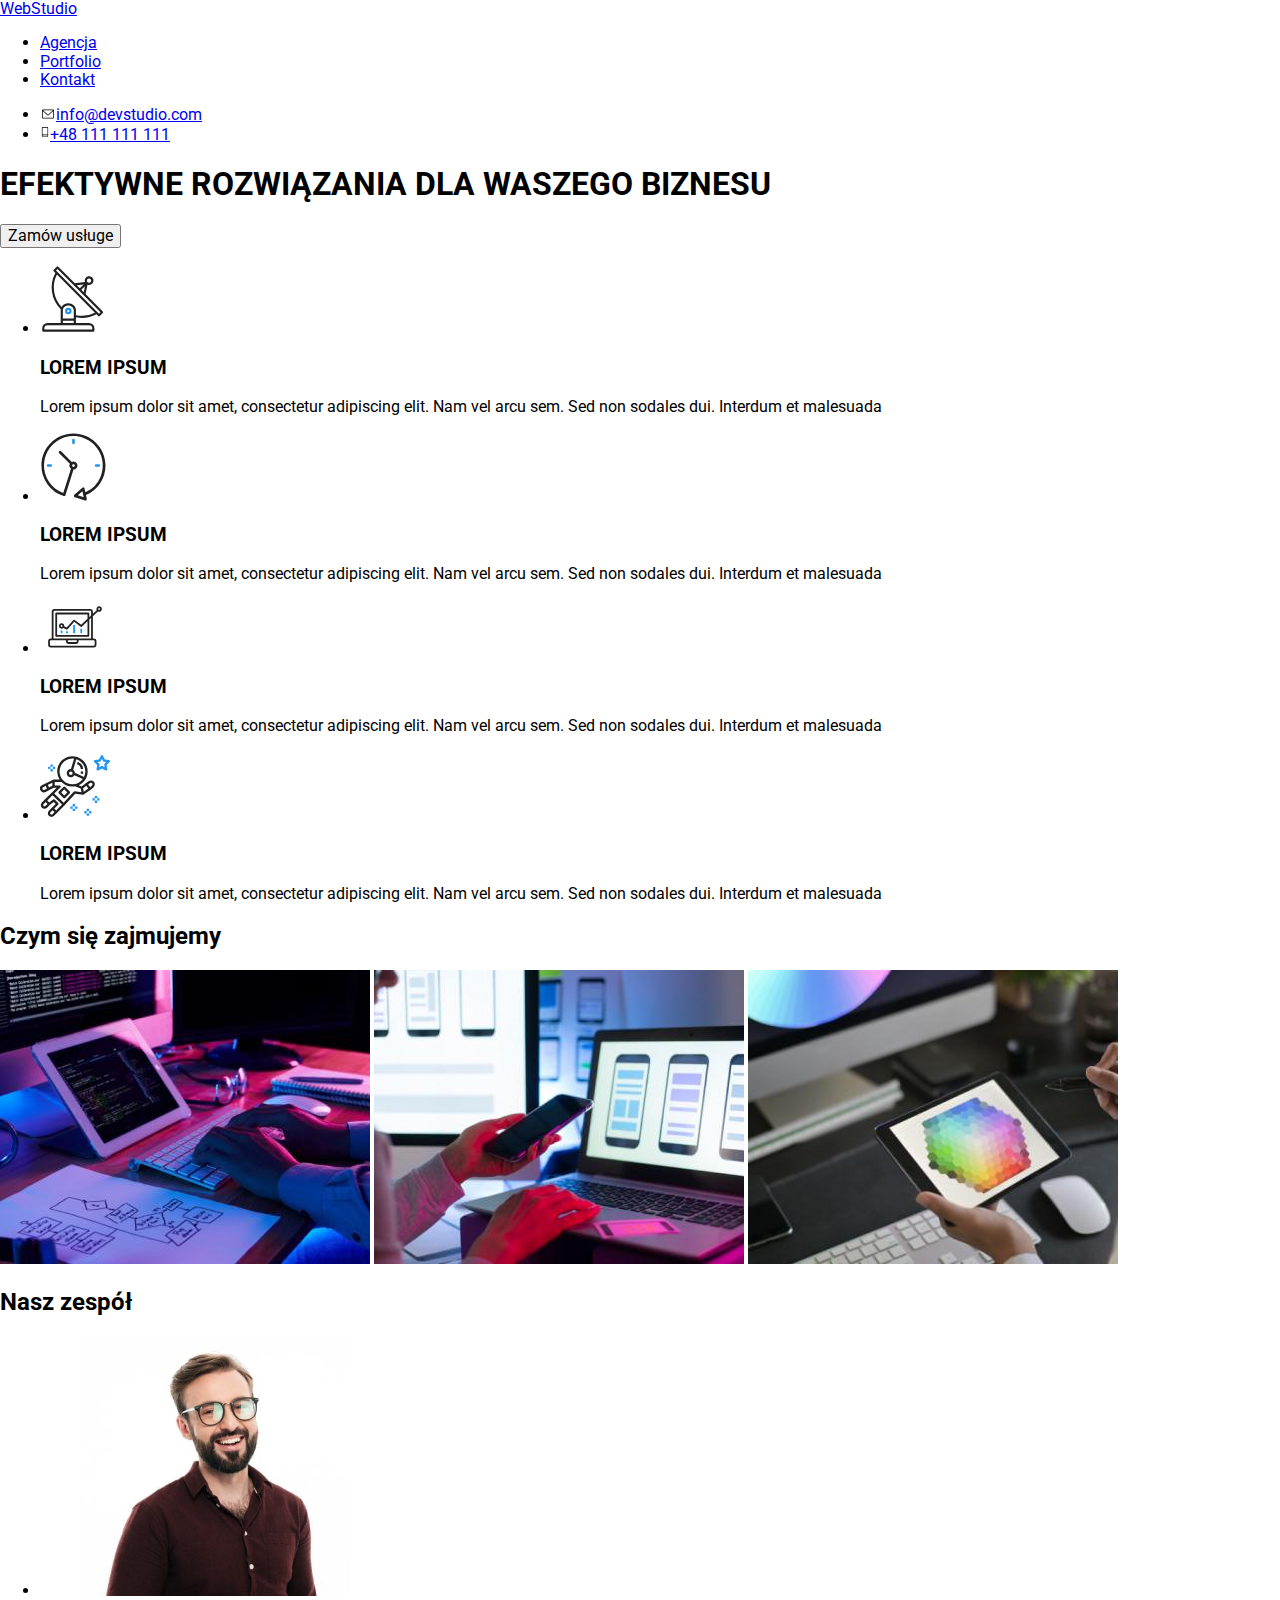
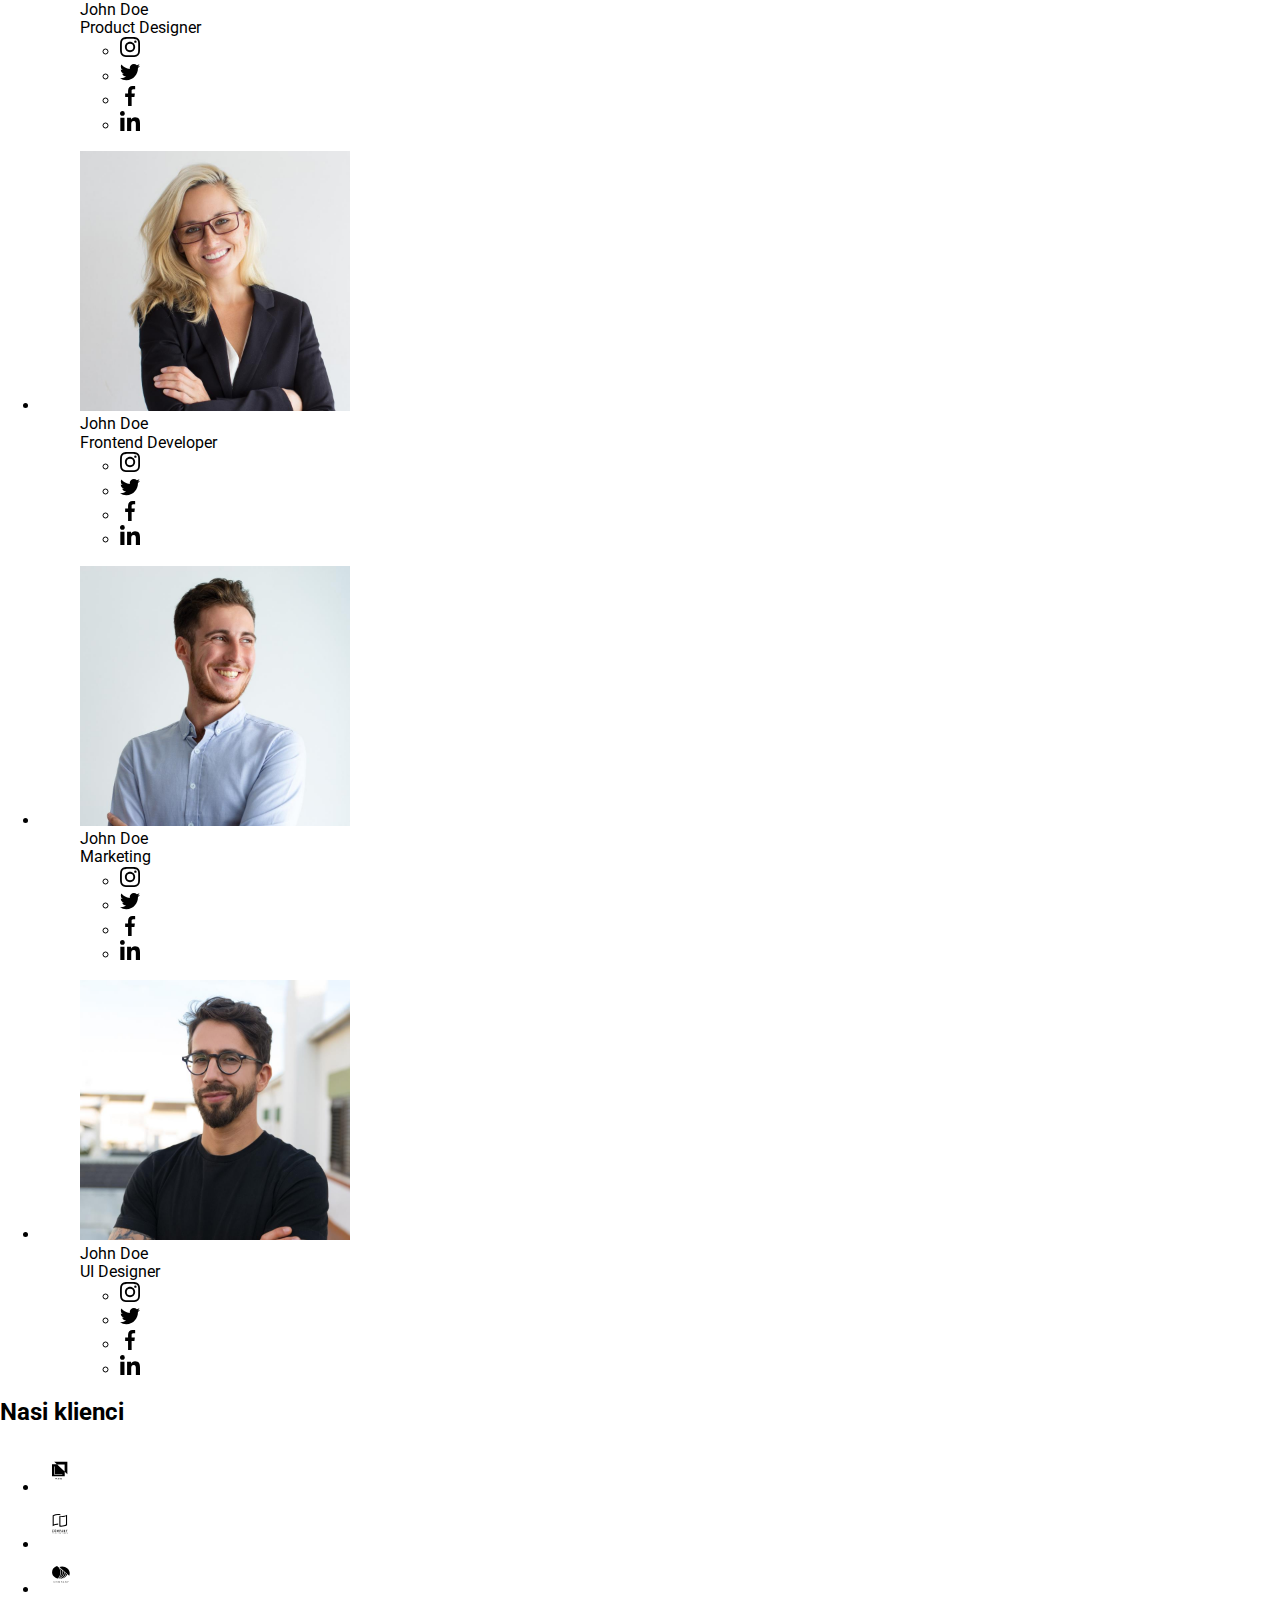
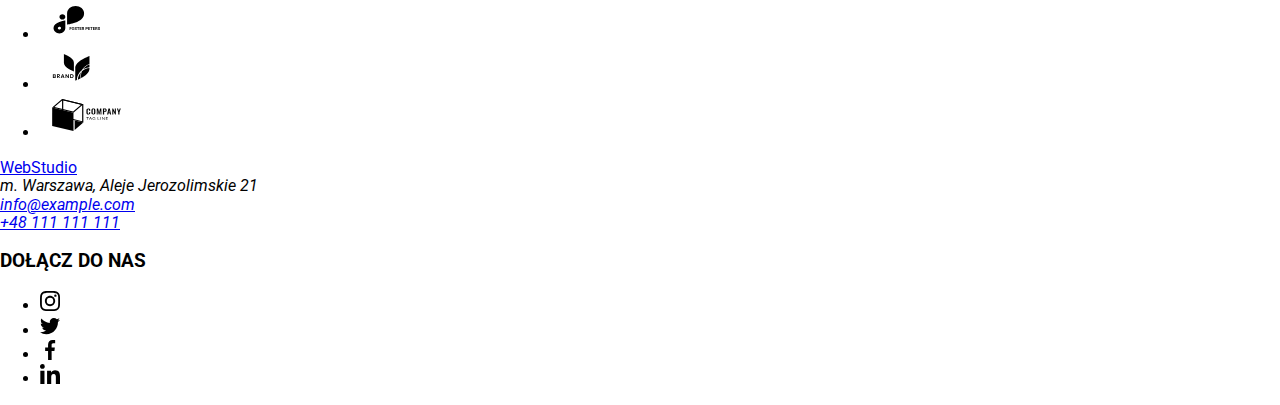
==== index.html @ 4656430e "Initial commit" ====
<!DOCTYPE html>
<html lang="pl">
  <head>
    <meta charset="UTF-8" />
    <meta http-equiv="X-UA-Compatible" content="IE=edge" />
    <meta name="viewport" content="width=device-width, initial-scale=1.0" />
    <link rel="stylesheet" href="./css/modern-normalize.min.css" />
    <link rel="stylesheet" href="/goit-markup-hw-04/css/styles.css" />
    <title>goit-markup-hw-01</title>
    <style>
      body {
        font-family: "Roboto", sans-serif;
      }
    </style>
    <link rel="preconnect" href="https://fonts.googleapis.com" />
    <link rel="preconnect" href="https://fonts.gstatic.com" crossorigin />
    <link
      href="https://fonts.googleapis.com/css2?family=Raleway:wght@700&family=Roboto:wght@400;500;700;900&display=swap"
      rel="stylesheet"
    />
  </head>
  <body>
    <header>
      <div class="container">
        <div class="logo-index-position">
          <div class="first-baby-index">
            <a href="./index.html"
              >
              <div class="logo">
                  <span class="blue">Web</span
                  ><span class="studio-black">Studio</span>
                </div></a
              ></b
            >
          </div>
          <nav>
            <menu>
              <li><a href="./index.html" class="menu-index">Agencja</a></li>
              <li>
                <a href="./portfolio.html" class="menu-index-two">Portfolio</a>
              </li>
              <li>
                <a href="./portfolio.html" class="menu-index-three">Kontakt</a>
              </li>
            </menu>
          </nav>
          <ul class="second-baby-index">
            <li>
              <a href="mailto:info@devstudio.com" class="email-nav">
                <svg class="envelope" width="16" height="12">
                  <use href="./images/icons.svg#icon-envelope"></use></svg>info@devstudio.com</a
              >
            </li>
            <li>
              <a href="tel:48111111111" class="email-nav">
                <svg class="smartphone" width="10" height="16">
                  <use href="./images/icons.svg#icon-smartphone"></use></svg
                >+48 111 111 111</a
              >
            </li>
          </ul>
        </div>
      </div>
      <section class="index-title-button">
        <div class="header-index">
          <h1 class="header-title">
            EFEKTYWNE ROZWIĄZANIA DLA WASZEGO BIZNESU
          </h1>
          <div class="service">
            <button type="button" class="index-button">Zamów usługe</button>
          </div>
        </div>
      </section>
    </header>
    <main class="main-index">
      <div class="container">
        <!--nasze atuty-->
        <section class="index-lorem">
          <ul class="lorem-list">
            <li class="section-list">
              <div class="index-icons">
                <svg width="65.32" height="70">
                  <use href="./images/icons.svg#icon-antenna1"></use>
                </svg>
              </div>
              <h3>LOREM IPSUM</h3>
              <p>
                Lorem ipsum dolor sit amet, consectetur adipiscing elit. Nam vel
                arcu sem. Sed non sodales dui. Interdum et malesuada
              </p>
            </li>

            <li class="section-list">
              <div class="index-icons">
                <svg width="66.96" height="70">
                  <use href="./images/icons.svg#icon-clock1"></use>
                </svg>
              </div>
              <h3>LOREM IPSUM</h3>

              <p>
                Lorem ipsum dolor sit amet, consectetur adipiscing elit. Nam vel
                arcu sem. Sed non sodales dui. Interdum et malesuada
              </p>
            </li>

            <li class="section-list">
              <div class="index-icons">
                <svg width="70" height="53.69">
                  <use href="./images/icons.svg#icon-computer"></use>
                </svg>
              </div>
              <h3>LOREM IPSUM</h3>
              <p>
                Lorem ipsum dolor sit amet, consectetur adipiscing elit. Nam vel
                arcu sem. Sed non sodales dui. Interdum et malesuada
              </p>
            </li>

            <li class="section-list">
              <div class="index-icons">
                <svg width="70" height="70">
                  <use href="./images/icons.svg#icon-astronaut1"></use>
                </svg>
              </div>
              <h3>LOREM IPSUM</h3>
              <p>
                Lorem ipsum dolor sit amet, consectetur adipiscing elit. Nam vel
                arcu sem. Sed non sodales dui. Interdum et malesuada
              </p>
            </li>
          </ul>
        </section>
        <!--czym się zajmujemy-->
        <section class="index-what">
          <h2>Czym się zajmujemy</h2>
          <div class="what-foto">
            <img
              src="images/squooshimages/box1.jpg"
              alt="dłonie mężczyzny piszące na klawiaturze"
              width="370"
              height="294"
            />
            <img
              src="images/squooshimages/box2.jpg"
              alt="dłonie kobiety, lewa ręka trzyma smartphone a prawa ręka jest oparta na laptopie"
              width="370"
              height="294"
            />
            <img
              src="images/squooshimages/box3.jpg"
              alt="dłonie mężczyzny w lewej ręca ma tablet w prawej trzyma rysik"
              width="370"
              height="294"
            />
          </div>
        </section>
      </div>
      <!--nasz zespół-->
      <section class="team">
        <h2 class="team-description">Nasz zespół</h2>
        <ul class="team-fotos">
          <li class="index-foto-list">
            <figure class="johndoe-foto">
              <img
                src="images/squooshimages/nZ1.jpg"
                alt="mężczyzna w bordowej koszuli i okularach"
                width="270"
                height="260"
              />
              <figcaption class="johndoe-description">
                <p3>John Doe</p3> <br /><p4>Product Designer</p4>
                <ul class="social-links-container">
                  <li class="social-icon-element">
                    <a class="social-link" href="#">
                      <svg class="social-icon" width="20" height="20">
                        <use href="./images/icons.svg#icon-instagram2"></use>
                      </svg>
                    </a>
                  </li>
                  <li class="social-icon-element">
                    <a class="social-link" href="#">
                      <svg class="social-icon" width="20" height="20">
                        <use href="./images/icons.svg#icon-twitter1"></use>
                      </svg>
                    </a>
                  </li>
                  <li class="social-icon-element">
                    <a class="social-link" href="#">
                      <svg class="social-icon" width="20" height="20">
                        <use href="./images/icons.svg#icon-facebook1"></use>
                      </svg>
                    </a>
                  </li>
                  <li class="social-icon-element">
                    <a class="social-link" href="#">
                      <svg class="social-icon" width="20" height="20">
                        <use href="./images/icons.svg#icon-linkedin1"></use>
                      </svg>
                    </a>
                  </li>
                </ul>
              </figcaption>
            </figure>
          </li>
          <li class="index-foto-list">
            <figure class="johndoe-foto">
              <img
                src="images/squooshimages/nz2.jpg"
                alt="blondynka w okularach i czarnej marynarce"
                width="270"
                height="260"
              />
              <figcaption class="johndoe-description">
                <p3>John Doe</p3> <br /><p4>Frontend Developer</p4>
                <ul class="social-links-container">
                  <li class="social-icon-element">
                    <a class="social-link" href="#">
                      <svg class="social-icon" width="20" height="20">
                        <use href="./images/icons.svg#icon-instagram2"></use>
                      </svg>
                    </a>
                  </li>
                  <li class="social-icon-element">
                    <a class="social-link" href="#">
                      <svg class="social-icon" width="20" height="20">
                        <use href="./images/icons.svg#icon-twitter1"></use>
                      </svg>
                    </a>
                  </li>
                  <li class="social-icon-element">
                    <a class="social-link" href="#">
                      <svg class="social-icon" width="20" height="20">
                        <use href="./images/icons.svg#icon-facebook1"></use>
                      </svg>
                    </a>
                  </li>
                  <li class="social-icon-element">
                    <a class="social-link" href="#">
                      <svg class="social-icon" width="20" height="20">
                        <use href="./images/icons.svg#icon-linkedin1"></use>
                      </svg>
                    </a>
                  </li>
                </ul>
              </figcaption>
            </figure>
          </li>
          <li class="index-foto-list">
            <figure class="johndoe-foto">
              <img
                src="images/squooshimages/nz3.jpg"
                alt="rudy uśmiechnięty mężczyzna w niebieskiej koszuli"
                width="270"
                height="260"
              />
              <figcaption class="johndoe-description">
                <p3>John Doe</p3> <br /><p4>Marketing</p4>
                <ul class="social-links-container">
                  <li class="social-icon-element">
                    <a class="social-link" href="#">
                      <svg class="social-icon" width="20" height="20">
                        <use href="./images/icons.svg#icon-instagram2"></use>
                      </svg>
                    </a>
                  </li>
                  <li class="social-icon-element">
                    <a class="social-link" href="#">
                      <svg class="social-icon" width="20" height="20">
                        <use href="./images/icons.svg#icon-twitter1"></use>
                      </svg>
                    </a>
                  </li>
                  <li class="social-icon-element">
                    <a class="social-link" href="#">
                      <svg class="social-icon" width="20" height="20">
                        <use href="./images/icons.svg#icon-facebook1"></use>
                      </svg>
                    </a>
                  </li>
                  <li class="social-icon-element">
                    <a class="social-link" href="#">
                      <svg class="social-icon" width="20" height="20">
                        <use href="./images/icons.svg#icon-linkedin1"></use>
                      </svg>
                    </a>
                  </li>
                </ul>
              </figcaption>
            </figure>
          </li>
          <li class="index-foto-list">
            <figure class="johndoe-foto">
              <img
                src="images/squooshimages/nz4.jpg"
                alt="szatyn w okularach i czarnym t-shirt"
                width="270"
                height="260"
              />
              <figcaption class="johndoe-description">
                <p3>John Doe</p3> <br /><p4>UI Designer</p4>
                <ul class="social-links-container">
                  <li class="social-icon-element">
                    <a class="social-link" href="#">
                      <svg class="social-icon" width="20" height="20">
                        <use href="./images/icons.svg#icon-instagram2"></use>
                      </svg>
                    </a>
                  </li>
                  <li class="social-icon-element">
                    <a class="social-link" href="#">
                      <svg class="social-icon" width="20" height="20">
                        <use href="./images/icons.svg#icon-twitter1"></use>
                      </svg>
                    </a>
                  </li>
                  <li class="social-icon-element">
                    <a class="social-link" href="#">
                      <svg class="social-icon" width="20" height="20">
                        <use href="./images/icons.svg#icon-facebook1"></use>
                      </svg>
                    </a>
                  </li>
                  <li class="social-icon-element">
                    <a class="social-link" href="#">
                      <svg class="social-icon" width="20" height="20">
                        <use href="./images/icons.svg#icon-linkedin1"></use>
                      </svg>
                    </a>
                  </li>
                </ul>
              </figcaption>
            </figure>
          </li>
        </ul>
      </section>
      <section class="clients-section">
        <div class="container">
          <h2 class="clients-title">Nasi klienci</h2>
          <ul class="client-list">
            <li class="client-item">
              <a class="client-link" href="#">
                <svg class="client-icon" width="40" height="46.7">
                  <use href="./images/icons.svg#icon-client1"></use>
                </svg>
              </a>
            </li>
            <li class="client-item">
              <a class="client-link" href="#">
                <svg class="client-icon" width="40" height="52">
                  <use href="./images/icons.svg#icon-client2"></use>
                </svg>
              </a>
            </li>
            <li class="client-item">
              <a class="client-link" href="#">
                <svg class="client-icon" width="43.46" height="41.18">
                  <use href="./images/icons.svg#icon-client3"></use>
                </svg>
              </a>
            </li>
            <li class="client-item">
              <a class="client-link" href="">
                <svg class="client-icon" width="84.44" height="40.62">
                  <use href="./images/icons.svg#icon-client4"></use>
                </svg>
              </a>
            </li>
            <li class="client-item">
              <a class="client-link" href="#">
                <svg class="client-icon" width="62.54" height="45.43">
                  <use href="./images/icons.svg#icon-client5"></use>
                </svg>
              </a>
            </li>
            <li class="client-item">
              <a class="client-link" href="#">
                <svg class="client-icon" width="93.79" height="43.93">
                  <use href="./images/icons.svg#icon-client6"></use>
                </svg>
              </a>
            </li>
          </ul>
        </div>
      </section>
    </main>
    <footer>
      <div class="container">
        <div class="footer-all">
          <div class="logo-address">
        <div class="portfolio-bottom-logo">
          <a href="./index.html"
            ><span class="blue">Web</span
            ><span class="logo-studio">Studio</span></a
          >
        </div>
        <div class="link-footer">
        <address class="foot-address">
          m. Warszawa, Aleje Jerozolimskie 21 </address>
          <address class="foot-address-two">
          <a  class="mail-footer" href="mailto:info@example.com">info@example.com </a></address>
          <address clas="foot-address-three">
          <a href="tel:48111111111">+48 111 111 111</a>
        </address>
        </div>
        </div>
        <div class="join-us">
          <h3 class="footer-join-title">DOŁĄCZ DO NAS</h3>
          <ul class="footer-links-container">
            <li class="footer-icon-element">
              <a class="footer-social-link" href="#">
                <svg class="social-icon" width="20" height="20">
                  <use href="./images/icons.svg#icon-instagram2"></use>
                </svg>
              </a>
            </li>
            <li class="footer-icon-element">
              <a class="footer-social-link" href="#">
                <svg class="social-icon" width="20" height="20">
                  <use href="./images/icons.svg#icon-twitter1"></use>
                </svg>
              </a>
            </li>
            <li class="footer-icon-element">
              <a class="footer-social-link" href="#">
                <svg class="social-icon" width="20" height="20">
                  <use href="./images/icons.svg#icon-facebook1"></use>
                </svg>
              </a>
            </li>
            <li class="footer-icon-element">
              <a class="footer-social-link" href="#">
                <svg class="social-icon" width="20" height="20">
                  <use href="./images/icons.svg#icon-linkedin1"></use>
                </svg>
              </a>
            </li>
          </ul>
        </div>
        </div>
      </div>
    </footer>
  </body>
</html>
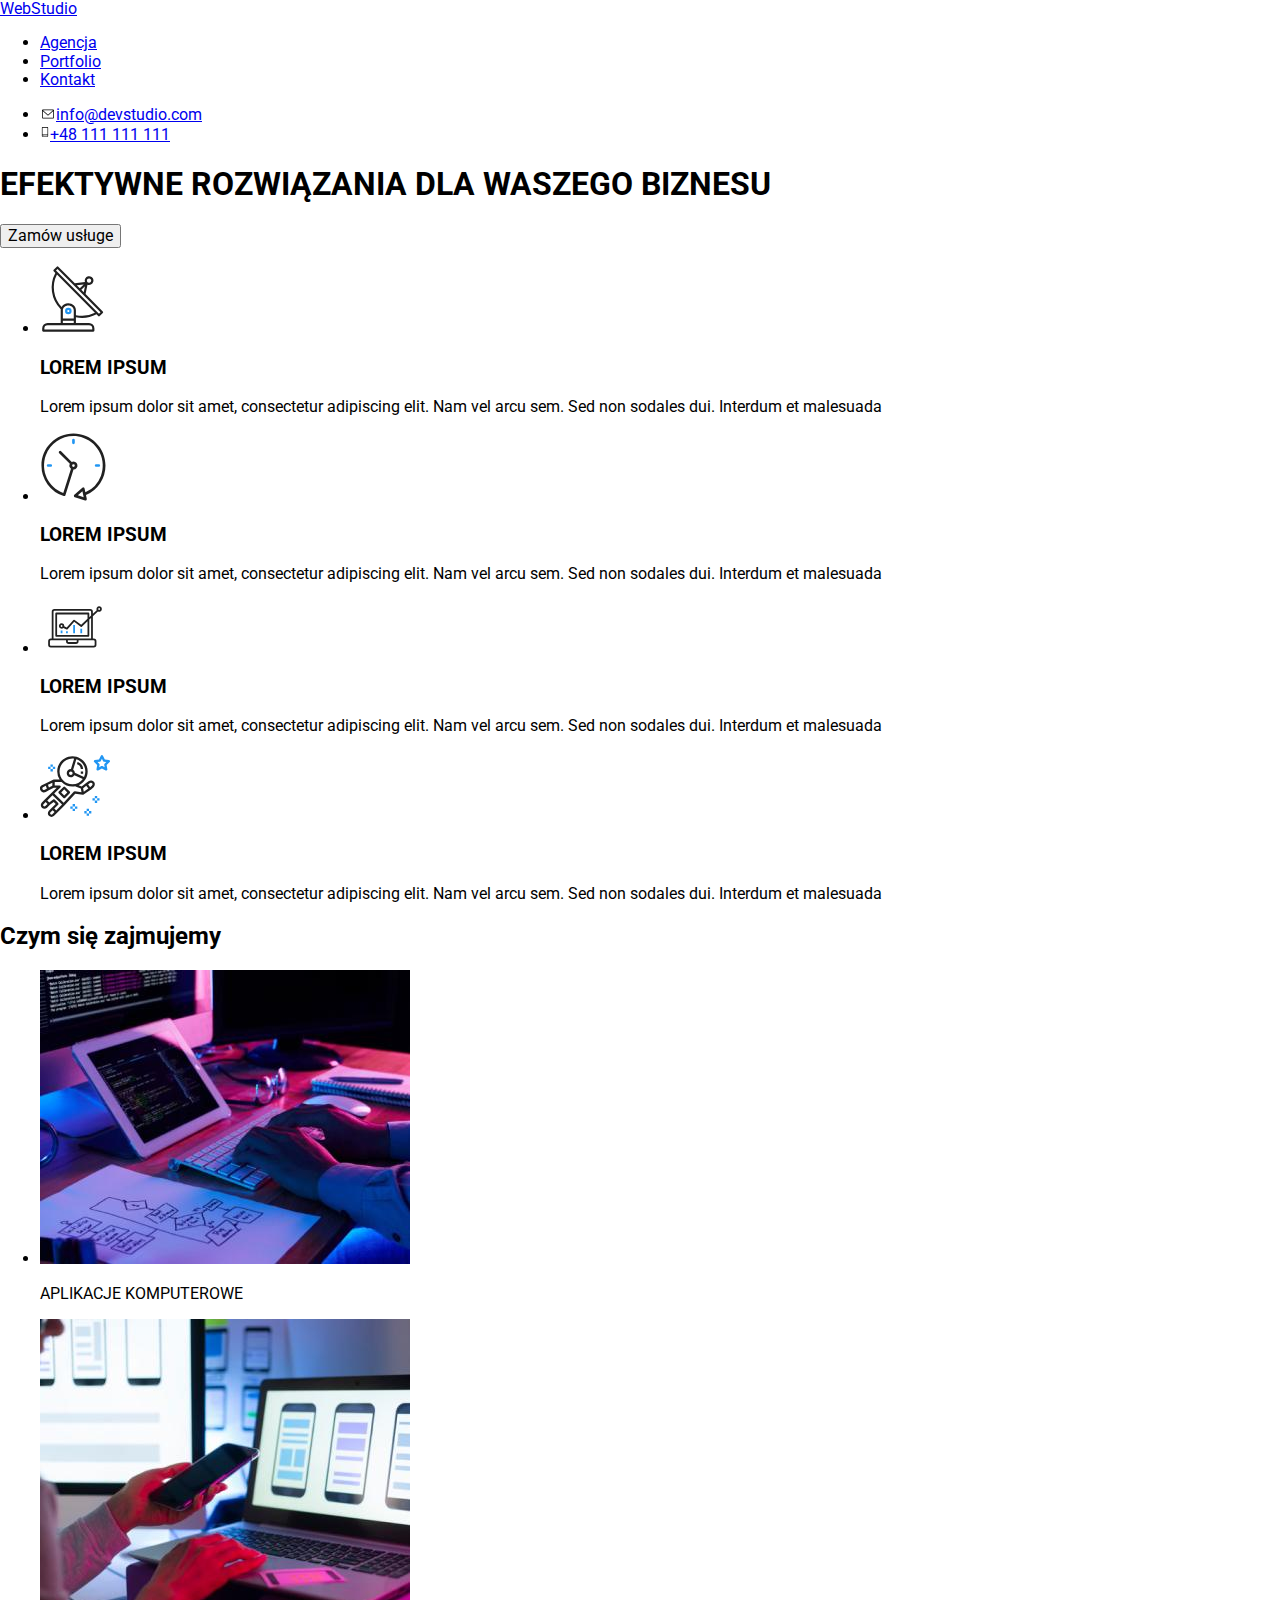
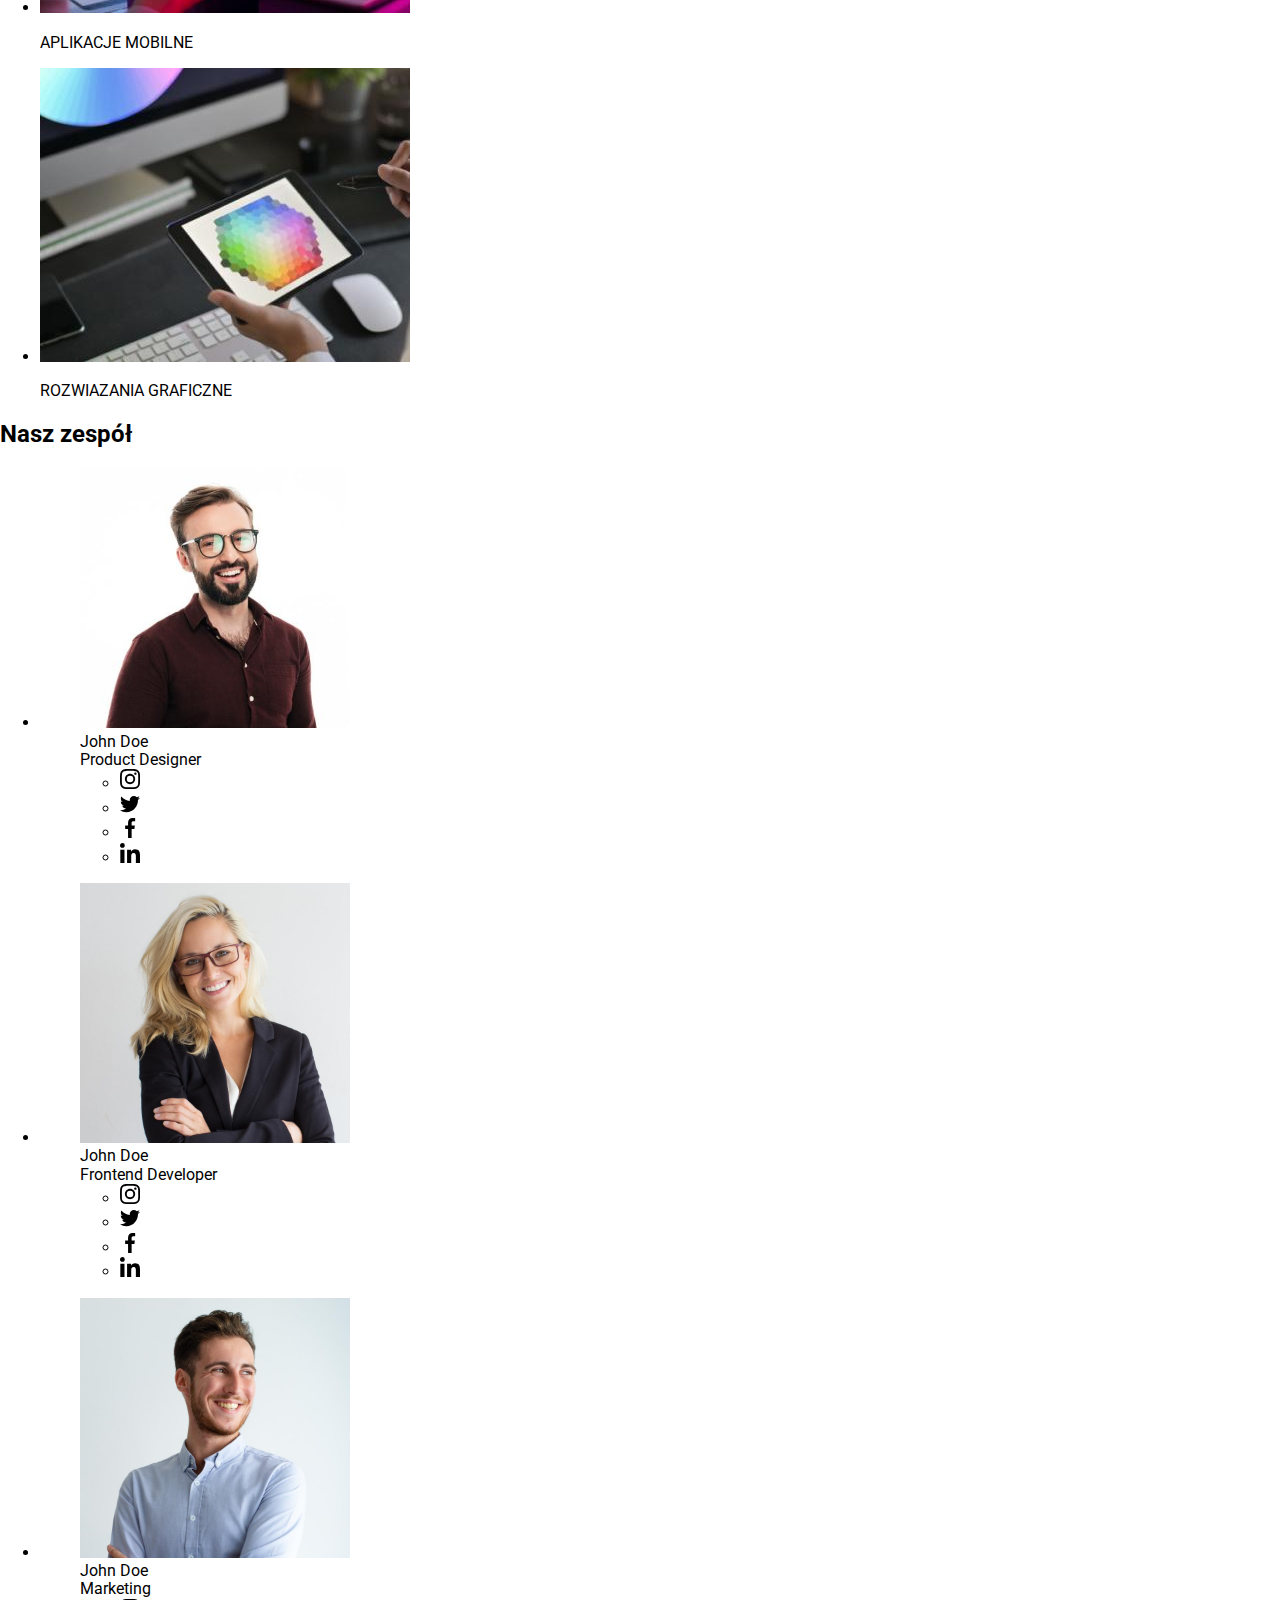
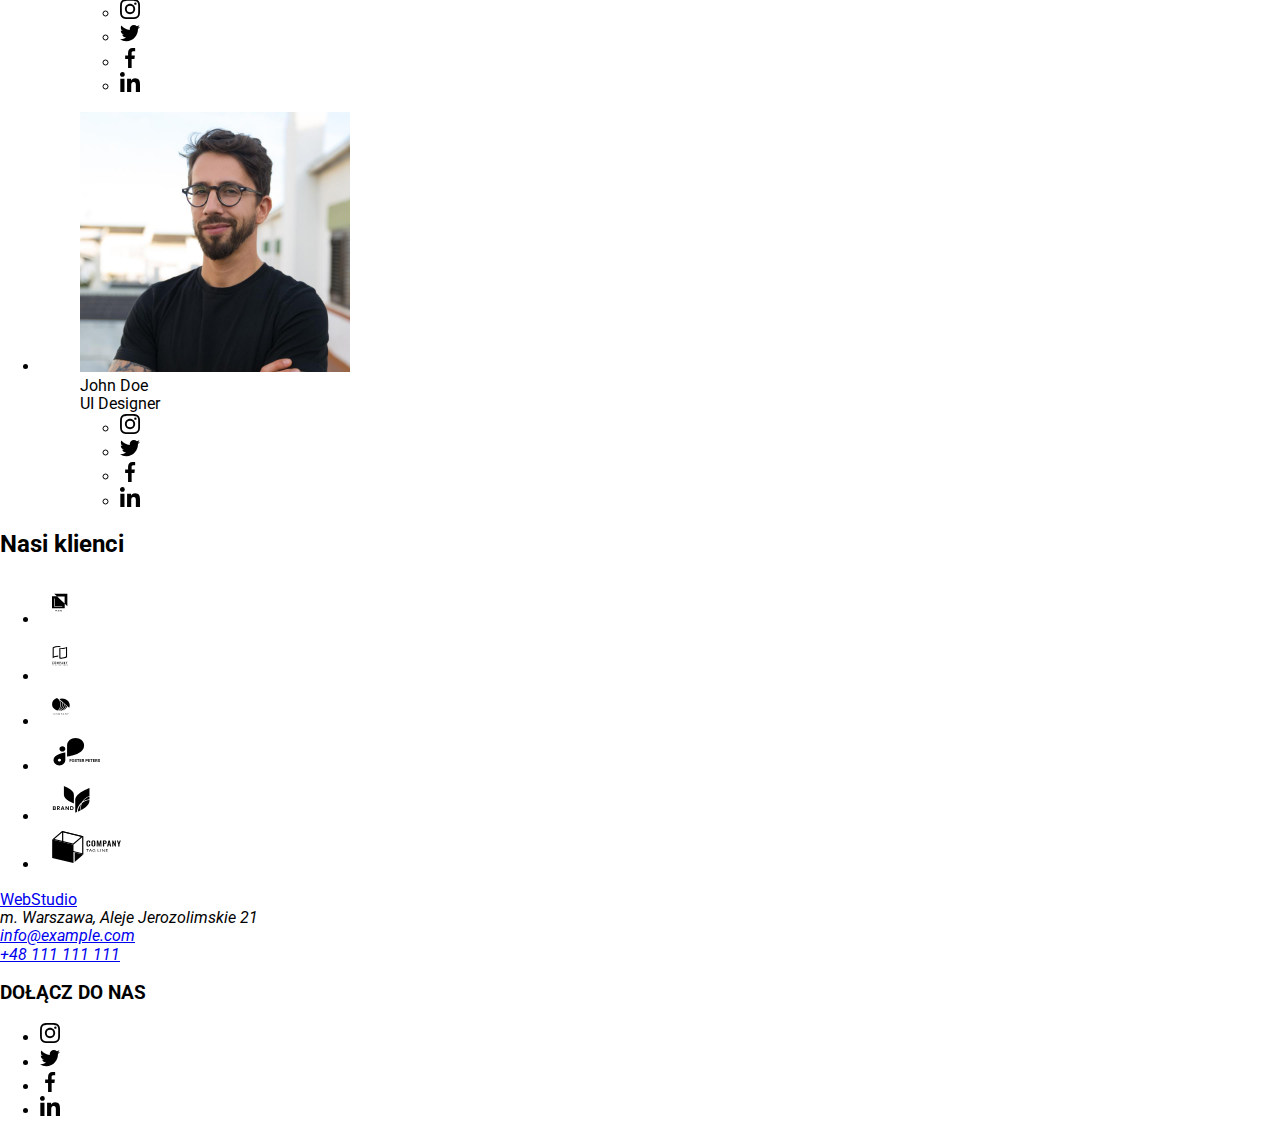
==== commit 59926b5a: "sunday 16:20" ====
--- a/index.html
+++ b/index.html
@@ -62,6 +62,7 @@
         </div>
       </div>
       <section class="index-title-button">
+
         <div class="header-index">
           <h1 class="header-title">
             EFEKTYWNE ROZWIĄZANIA DLA WASZEGO BIZNESU
@@ -134,25 +135,48 @@
         <!--czym się zajmujemy-->
         <section class="index-what">
           <h2>Czym się zajmujemy</h2>
-          <div class="what-foto">
-            <img
+          <div class="container">
+          <ul class="what-foto">
+            <li class="what-list-item">
+          <img
               src="images/squooshimages/box1.jpg"
               alt="dłonie mężczyzny piszące na klawiaturze"
               width="370"
               height="294"
             />
+            <div class="index-label">
+            <p class="label">APLIKACJE KOMPUTEROWE</p>
+            </div>
+            </li>
+            
+          
+         <li class="what-list-item">
+            
             <img
               src="images/squooshimages/box2.jpg"
               alt="dłonie kobiety, lewa ręka trzyma smartphone a prawa ręka jest oparta na laptopie"
               width="370"
               height="294"
             />
+            <div class="index-label">
+            <p class="label">APLIKACJE MOBILNE</p>
+            </div>
+            </li>
+          
+            <li class="what-list-item">
             <img
               src="images/squooshimages/box3.jpg"
               alt="dłonie mężczyzny w lewej ręca ma tablet w prawej trzyma rysik"
               width="370"
               height="294"
             />
+            <div class="index-label">
+            <p class="label">ROZWIAZANIA GRAFICZNE</p>
+            </div>
+            </li>
+            
+            
+          </ul>
           </div>
         </section>
       </div>
@@ -440,5 +464,6 @@
         </div>
       </div>
     </footer>
+    <script src="./js/modal.js"></script>
   </body>
 </html>
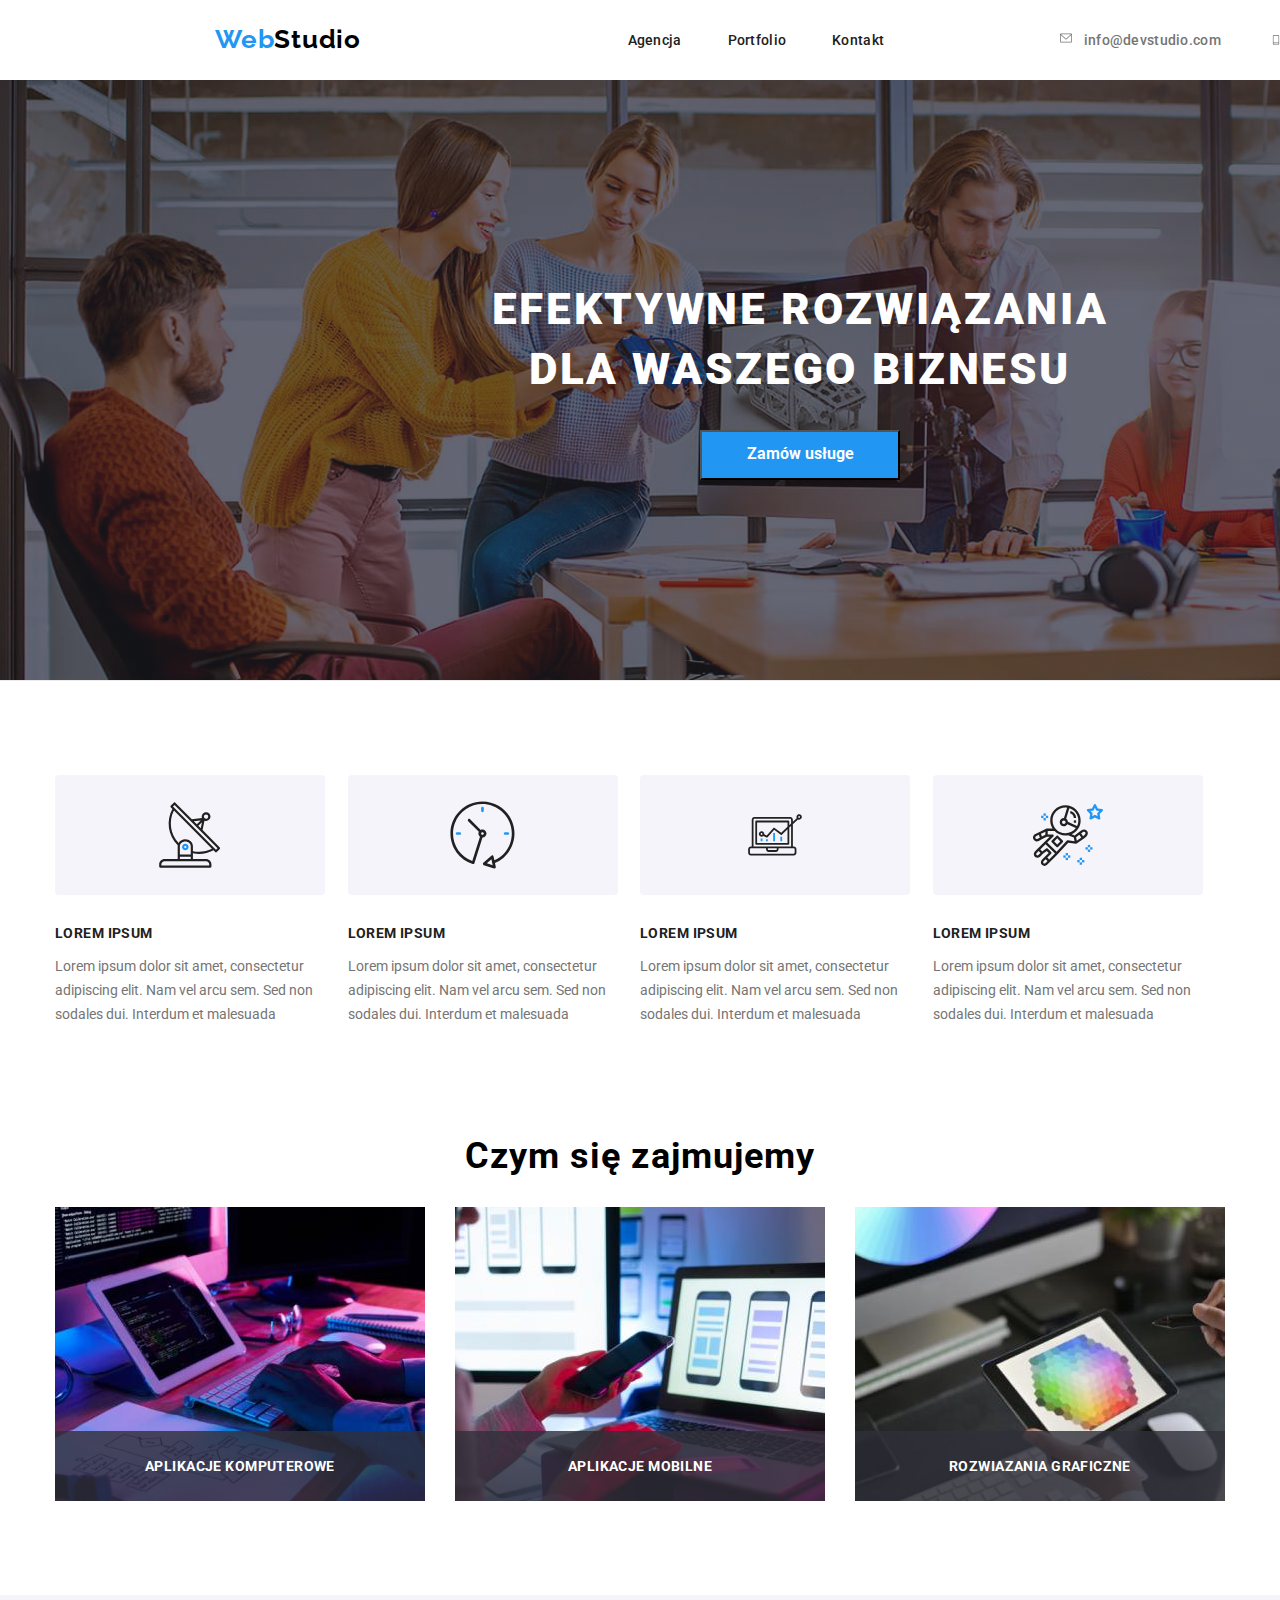
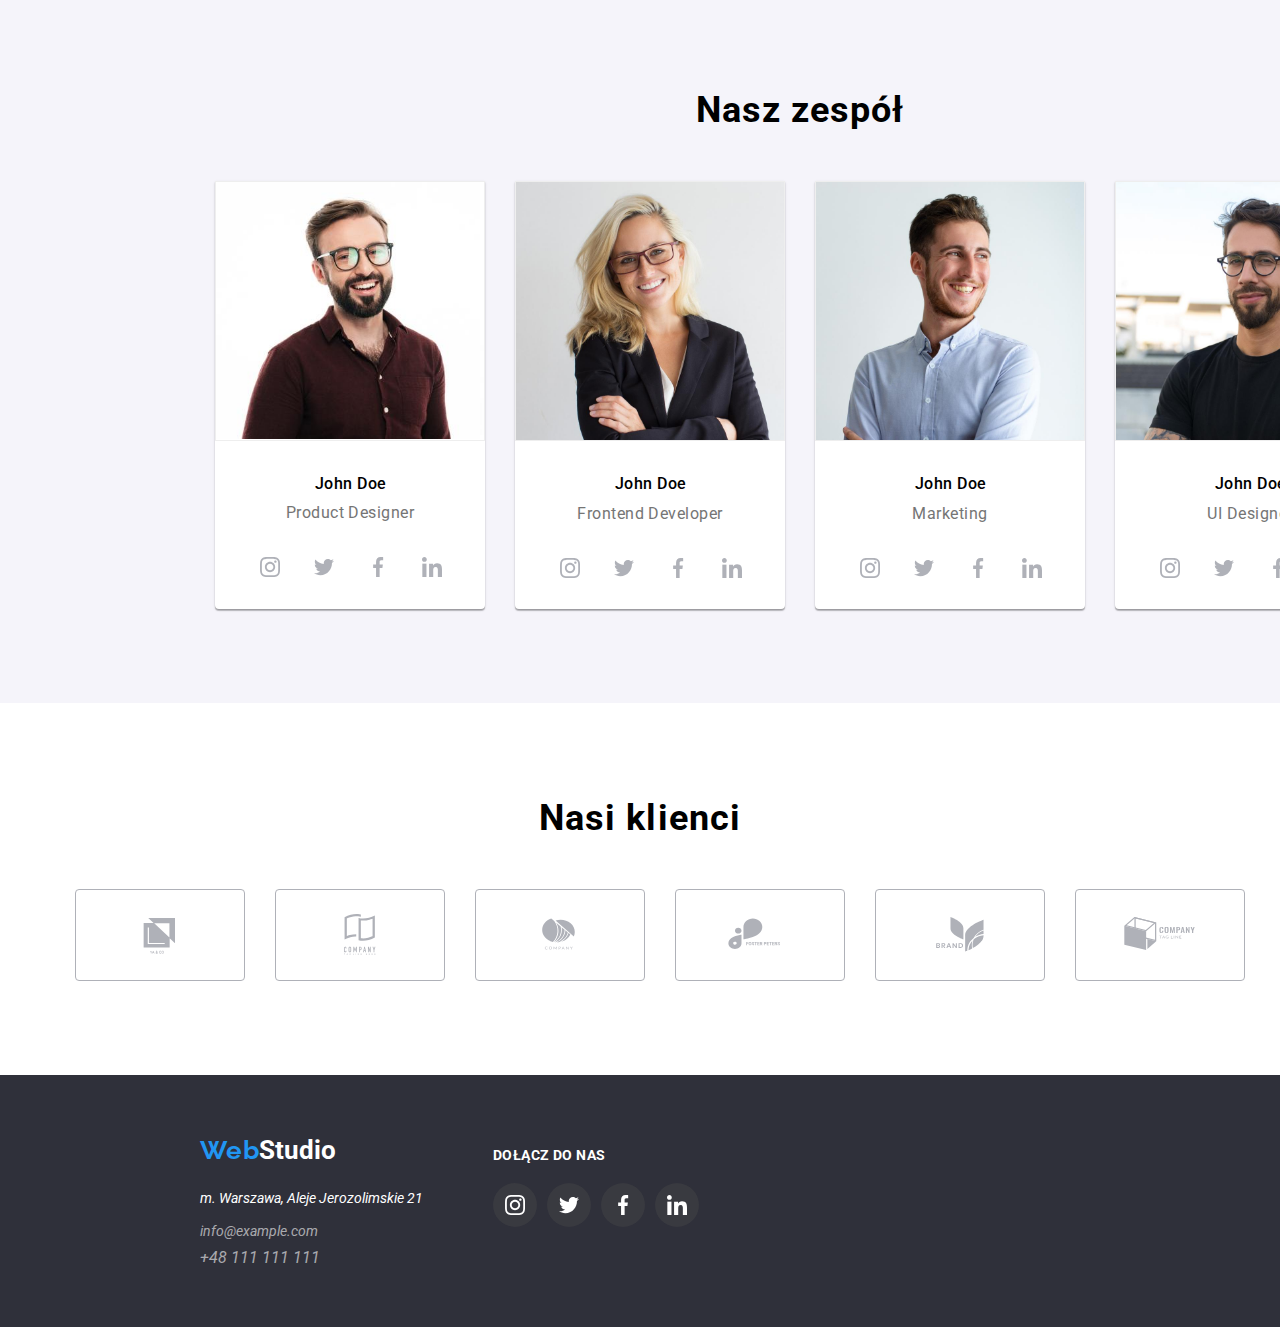
==== commit fe3d34ae: "sunday 21:30" ====
--- a/index.html
+++ b/index.html
@@ -5,7 +5,7 @@
     <meta http-equiv="X-UA-Compatible" content="IE=edge" />
     <meta name="viewport" content="width=device-width, initial-scale=1.0" />
     <link rel="stylesheet" href="./css/modern-normalize.min.css" />
-    <link rel="stylesheet" href="/goit-markup-hw-04/css/styles.css" />
+    <link rel="stylesheet" href="./css/styles.css" />
     <title>goit-markup-hw-01</title>
     <style>
       body {
@@ -68,7 +68,7 @@
             EFEKTYWNE ROZWIĄZANIA DLA WASZEGO BIZNESU
           </h1>
           <div class="service">
-            <button type="button" class="index-button">Zamów usługe</button>
+            <button type="button" class="index-button" data-modal-open>Zamów usługe</button>
           </div>
         </div>
       </section>
@@ -464,6 +464,15 @@
         </div>
       </div>
     </footer>
+     <div class="backdrop is-hidden" data-modal>
+      <div class="modal">
+        <button type="button" class="modal-close" data-modal-close="">
+          <svg width="18" height="18">
+            <use href="./images/icons.svg#icon-close"></use>
+          </svg>
+        </button>
+      </div>
+    </div>
     <script src="./js/modal.js"></script>
   </body>
 </html>
--- a/css/styles.css
+++ b/css/styles.css
@@ -0,0 +1,545 @@
+@import url("./positioning.css");
+body {
+  --background-color: #ffffff;
+  --font-family: "roboto", sans-serif;
+  --font-color: #212121;
+  --brand-blue: #2196f3;
+  --gray-color: #757575;
+  --icon-color: #f5f4fa;
+  --icon-fill: #afb1b8;
+}
+.active-button:hover,
+.active-button:focus {
+  background: var(--brand-blue);
+  color: var(--background-color);
+  cursor: pointer;
+  line-height: 1.6;
+  font-weight: 500;
+  transition-duration: 250ms;
+  transition-timing-function: cubic-bezier(0.4, 0, 0.2, 1);
+}
+.active-button {
+  font-weight: 500;
+  line-height: 1.6;
+  text-decoration: none;
+  font-size: 14px;
+}
+.active-button-one:hover,
+.active-button-one:focus {
+  background: var(--brand-blue);
+  color: var(--background-color);
+  cursor: pointer;
+  line-height: 1.6;
+  font-weight: 500;
+  padding: 6px 22px 6px 22px;
+  box-shadow: 0px 3px 1px rgba(0, 0, 0, 0.1), 0px 1px 2px rgba(0, 0, 0, 0.08),
+    0px 2px 2px rgba(0, 0, 0, 0.12);
+  border-radius: 4px;
+  transition-duration: 250ms;
+  transition-timing-function: cubic-bezier(0.4, 0, 0.2, 1);
+}
+.active-button-one {
+  font-weight: 500;
+  line-height: 1.6;
+  text-decoration: none;
+  font-size: 14px;
+  padding: 6px 22px 6px 22px;
+  border: none;
+}
+.logo {
+  font-weight: 700;
+  font-size: 26px;
+  line-height: 1.2;
+
+  /* identical to box height */
+
+  letter-spacing: 0.03em;
+  word-spacing: 0;
+}
+.blue {
+  color: var(--brand-blue);
+  font-weight: 700;
+  font-family: "Raleway";
+  line-height: 1.2;
+  margin-top: 24px;
+  font-size: 26px;
+  letter-spacing: 0.03em;
+}
+.logo-studio {
+  color: var(--background-color);
+  font: "Raleway";
+  font-weight: 700;
+  line-height: 1.2;
+  font-size: 26px;
+}
+.foot-address {
+  color: var(--background-color);
+  font-size: 14px;
+  line-height: 1.7;
+  padding-bottom: 9px;
+}
+.foot-address-two {
+  color: var(--background-color);
+  font-size: 14px;
+  line-height: 1.7;
+  display: block;
+}
+
+footer {
+  background-color: #2f303a;
+  width: 1600px;
+  height: 252px;
+  display: flex;
+  margin: auto;
+}
+
+a {
+  color: rgba(255, 255, 255, 0.6);
+  line-height: 1.7;
+  text-decoration: none;
+}
+.studio-black {
+  color: #000000;
+  font-weight: 700;
+  font-family: "Raleway";
+  margin-top: 24px;
+  font-size: 26px;
+  line-height: 1.19;
+  letter-spacing: 0.03em;
+}
+.menu-links {
+  font-weight: 500;
+  font-size: 14px;
+  letter-spacing: 0.02em;
+  font-weight: 500;
+  line-height: 1.17;
+  color: var(--font-color);
+}
+.menu-links:hover,
+.menu-links:focus {
+  font-weight: 500;
+  font-size: 14px;
+  letter-spacing: 0.02em;
+  font-weight: 500;
+  line-height: 1.17;
+  color: var(--brand-blue);
+  transition-duration: 250ms;
+  transition-timing-function: cubic-bezier(0.4, 0, 0.2, 1);
+}
+.menu-links-two {
+  font-weight: 500;
+  font-size: 14px;
+  letter-spacing: 0.02em;
+  color: var(--font-color);
+  line-height: 1.17;
+}
+.menu-links-two:hover,
+.menu-links:focus {
+  font-weight: 500;
+  font-size: 14px;
+  letter-spacing: 0.02em;
+  color: var(--brand-blue);
+  line-height: 1.17;
+  transition-duration: 250ms;
+  transition-timing-function: cubic-bezier(0.4, 0, 0.2, 1);
+}
+.email-nav {
+  color: var(--gray-color);
+  display: flex;
+  justify-content: baseline;
+
+  font-weight: 500;
+  font-size: 14px;
+  line-height: 1.17;
+  letter-spacing: 0.02em;
+}
+.email-nav:hover,
+.email-nav:focus {
+  color: var(--brand-blue);
+
+  font-weight: 500;
+  font-size: 14px;
+  line-height: 1.17;
+  letter-spacing: 0.02em;
+  transition-duration: 250ms;
+  transition-timing-function: cubic-bezier(0.4, 0, 0.2, 1);
+}
+p1 {
+  font-weight: 700;
+  font-size: 18px;
+  line-height: 2;
+  /* identical to box height, or 200% */
+
+  letter-spacing: 0.06em;
+  text-align: center;
+  padding: 20px 24px 4px 24px;
+}
+p2 {
+  font-size: 16px;
+  line-height: 1.9;
+  /* identical to box height, or 188% */
+
+  letter-spacing: 0.03em;
+
+  color: var(--gray-color);
+  text-align: center;
+  padding: 4px 24px 20px 24px;
+}
+p3 {
+  font-weight: 500;
+  font-size: 16px;
+  line-height: 1.2;
+  /* identical to box height */
+
+  text-align: center;
+  letter-spacing: 0.03em;
+  display: flex;
+  padding: 30px 99px 10px 99px;
+  display: inline-block;
+}
+p4 {
+  font-size: 16px;
+  line-height: 1.2;
+  /* identical to box height */
+
+  text-align: center;
+  letter-spacing: 0.03em;
+
+  color: var(--gray-color);
+  align-items: center;
+  justify-content: center;
+  display: flex;
+}
+.email-underline {
+  text-decoration: underline;
+  color: rgba(255, 255, 255, 0.6);
+}
+.menu-links-three {
+  font-weight: 500;
+  font-size: 14px;
+  line-height: 1.17;
+  letter-spacing: 0.02em;
+  color: var(--font-color);
+}
+.menu-links-three:hover,
+.menu-links-three:focus {
+  font-weight: 500;
+  font-size: 14px;
+  line-height: 1.17;
+  letter-spacing: 0.02em;
+  color: var(--brand-blue);
+  transition-duration: 250ms;
+  transition-timing-function: cubic-bezier(0.4, 0, 0.2, 1);
+}
+.menu-index {
+  font-weight: 500;
+  font-size: 14px;
+  line-height: 1.17;
+  letter-spacing: 0.02em;
+
+  color: var(--font-color);
+}
+.menu-index:hover,
+.menu-index:focus {
+  font-weight: 500;
+  font-size: 14px;
+  line-height: 1.17;
+  letter-spacing: 0.02em;
+
+  color: var(--brand-blue);
+  transition-duration: 250ms;
+  transition-timing-function: cubic-bezier(0.4, 0, 0.2, 1);
+}
+.menu-index-two {
+  font-weight: 500;
+  font-size: 14px;
+  line-height: 1.17;
+  letter-spacing: 0.02em;
+  color: var(--font-color);
+}
+.menu-index-two:hover,
+.menu-index:focus {
+  font-weight: 500;
+  font-size: 14px;
+  line-height: 1.17;
+  letter-spacing: 0.02em;
+  color: var(--brand-blue);
+  transition-duration: 250ms;
+  transition-timing-function: cubic-bezier(0.4, 0, 0.2, 1);
+}
+.menu-index-three {
+  font-weight: 500;
+  font-size: 14px;
+  line-height: 1.17;
+  letter-spacing: 0.02em;
+  color: var(--font-color);
+}
+.menu-index-three:hover,
+.menu-index-three:focus {
+  font-weight: 500;
+  font-size: 14px;
+  line-height: 1.17;
+  letter-spacing: 0.02em;
+  color: var(--brand-blue);
+  transition-duration: 250ms;
+  transition-timing-function: cubic-bezier(0.4, 0, 0.2, 1);
+}
+.header-index {
+  background-color: #2f303a;
+  background-image: linear-gradient(
+      to right,
+      rgba(47, 48, 58, 0.4),
+      rgba(47, 48, 58, 0.4)
+    ),
+    url(../images/index-header-photo.jpg);
+  background-position: center;
+  background-size: cover;
+  height: 600px;
+  margin: 0 auto;
+  max-width: 1600px;
+  padding: 200px 0;
+}
+
+.header-title {
+  font-weight: 900;
+  font-size: 44px;
+  line-height: 1.36;
+  /* or 136% */
+  letter-spacing: 0.06em;
+  text-transform: uppercase;
+  color: var(--background-color);
+  max-width: 696px;
+  text-align: center;
+  margin: 0 auto;
+  flex-wrap: wrap;
+}
+.index-button:hover,
+.index-button:focus {
+  cursor: pointer;
+  text-decoration: underline;
+
+  background: var(--brand-blue);
+  box-shadow: 0px 4px 4px rgba(0, 0, 0, 0.15);
+
+  color: var(--background-color);
+
+  width: 200px;
+  height: 50px;
+  transition-duration: 250ms;
+  transition-timing-function: cubic-bezier(0.4, 0, 0.2, 1);
+}
+.index-button {
+  background: var(--brand-blue);
+  font-weight: 700;
+  font-size: 16px;
+  line-height: 1.9;
+  color: var(--background-color);
+  box-shadow: 0px 4px 4px rgba(0, 0, 0, 0.15);
+  width: 200px;
+  height: 50px;
+}
+h3 {
+  font-weight: 700;
+  font-size: 14px;
+  line-height: 1.17;
+  letter-spacing: 0.03em;
+  text-transform: uppercase;
+  color: var(--font-color);
+}
+.section-list {
+  font-weight: 400;
+  font-size: 14px;
+  line-height: 1.7;
+  color: var(--gray-color);
+  align-items: flex-start;
+}
+h2 {
+  font-weight: 700;
+  font-size: 36px;
+  line-height: 1.17;
+  text-align: center;
+  letter-spacing: 0.03em;
+}
+
+li {
+  list-style-type: none;
+}
+.envelope {
+  fill: currentColor;
+  margin-right: 10px;
+}
+.smartphone {
+  fill: currentColor;
+  margin-right: 10px;
+}
+.index-icons {
+  width: 270px;
+  height: 120px;
+  background-color: var(--icon-color);
+  border-radius: 4px;
+  display: flex;
+  align-items: center;
+  justify-content: center;
+  margin-bottom: 30px;
+}
+.social-links-container {
+  width: 206px;
+  height: 58px;
+  display: flex;
+  justify-content: space-between;
+  align-items: center;
+  margin: 16px 32px 18px 32px;
+  padding: 0;
+}
+.social-link {
+  fill: var(--icon-fill);
+  width: 100%;
+  height: 100%;
+  align-items: center;
+  justify-content: center;
+  display: flex;
+}
+
+.social-link:hover,
+.social-link:focus {
+  background-color: var(--brand-blue);
+  fill: var(--background-color);
+  border-radius: 50%;
+  transition-duration: 250ms;
+  transition-timing-function: cubic-bezier(0.4, 0, 0.2, 1);
+}
+
+.social-icon-element {
+  width: 44px;
+  height: 44px;
+}
+
+/*Nasi klienci*/
+
+.clients-section {
+  margin: 94px 215px;
+}
+
+.client-list {
+  display: flex;
+  justify-content: center;
+  align-items: center;
+}
+.clients-title {
+  margin-bottom: 50px;
+}
+.client-link {
+  border-radius: 4px;
+  border-color: var(--icon-fill);
+  border: 1px solid currentColor;
+  color: var(--icon-fill);
+  fill: currentColor;
+  display: flex;
+  justify-content: center;
+  align-items: center;
+  width: 170px;
+  height: 92px;
+}
+.client-link:hover,
+.client-link:focus {
+  border-color: var(--brand-blue);
+  fill: var(--brand-blue);
+  transition-duration: 250ms;
+  transition-timing-function: cubic-bezier(0.4, 0, 0.2, 1);
+}
+
+.client-item {
+  margin-right: 30px;
+}
+.client-item:last-child {
+  margin-right: 0px;
+}
+.client-icon {
+  display: flex;
+  justify-content: center;
+  min-width: 50%;
+  min-height: 50%;
+}
+
+/*footer dołącz do nas*/
+.join-us {
+  width: 206px;
+  height: 80px;
+  margin-top: 72px;
+  margin-left: 70px;
+}
+.footer-join-title {
+  color: var(--background-color);
+  margin-top: 0;
+  margin-bottom: 20px;
+}
+.footer-social-link {
+  fill: var(--background-color);
+  width: 100%;
+  height: 100%;
+  align-items: center;
+  justify-content: center;
+  display: flex;
+  border-radius: 50%;
+  background-color: rgba(255, 255, 255, 0.1);
+}
+.footer-social-link:hover,
+.footer-social-link:focus {
+  background-color: var(--brand-blue);
+  border-radius: 50%;
+  transition-duration: 250ms;
+  transition-timing-function: cubic-bezier(0.4, 0, 0.2, 1);
+}
+.footer-icon-element {
+  width: 44px;
+  height: 44px;
+  border-radius: 50%;
+  background: rgba(0, 0, 0, 0.25);
+}
+.footer-icons-element:last-child {
+  margin-right: 0;
+}
+.footer-links-container {
+  display: flex;
+  justify-content: space-between;
+  gap: 10px;
+  padding: 0;
+  margin-top: 20px;
+}
+.footer-all {
+  display: flex;
+}
+.link-footer {
+  padding-top: 20px;
+  display: block;
+}
+
+.mail-footer {
+  padding-bottom: 9px;
+}
+.foot-address-three {
+  padding-bottom: 9px;
+}
+
+/*--------------foto-----------*/
+.what-list-item {
+  position: relative;
+  display: flex;
+}
+.index-label {
+  width: 100%;
+  height: 70px;
+  background-color: rgba(47, 48, 58, 0.8);
+  position: absolute;
+  bottom: 0;
+}
+.label {
+  font-size: 14px;
+  font-weight: 700;
+  line-height: 16px;
+  display: flex;
+  letter-spacing: 0.03em;
+  justify-content: center;
+  margin-top: 27px;
+  color: var(--background-color);
+}
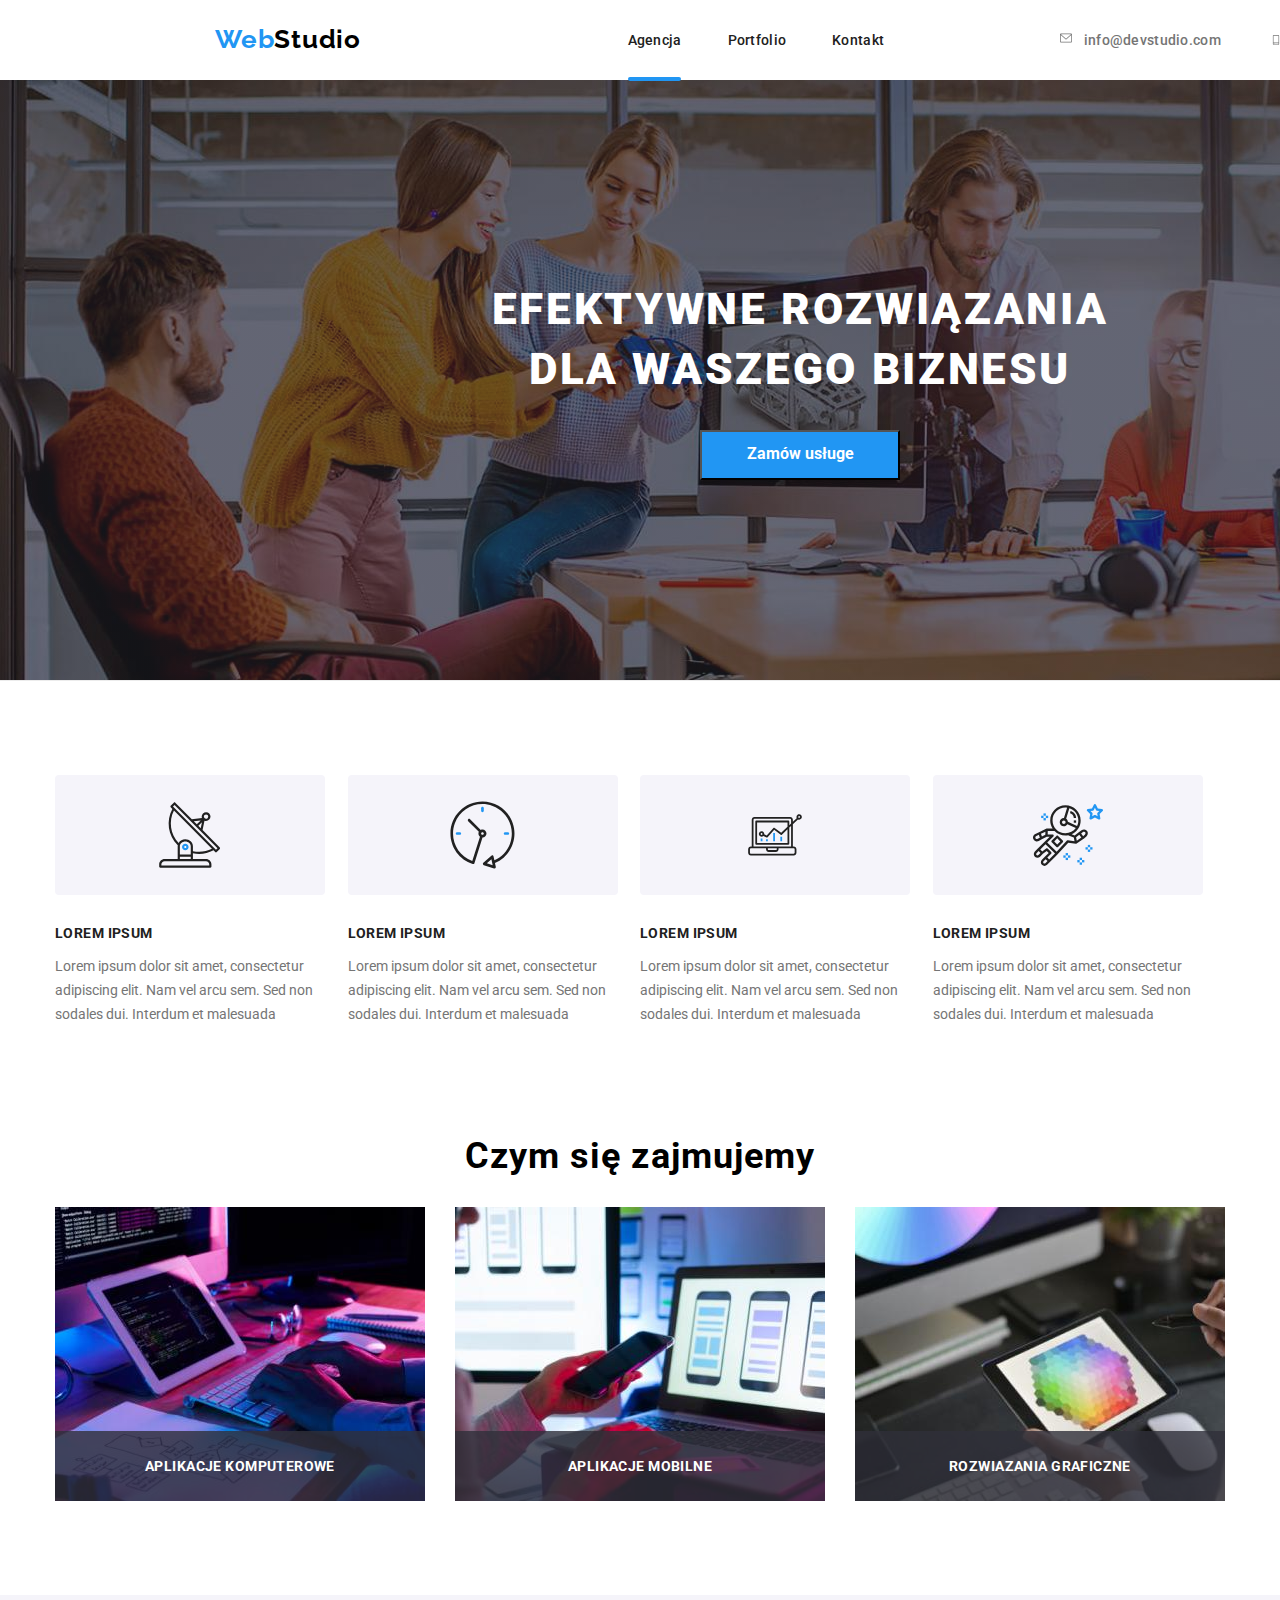
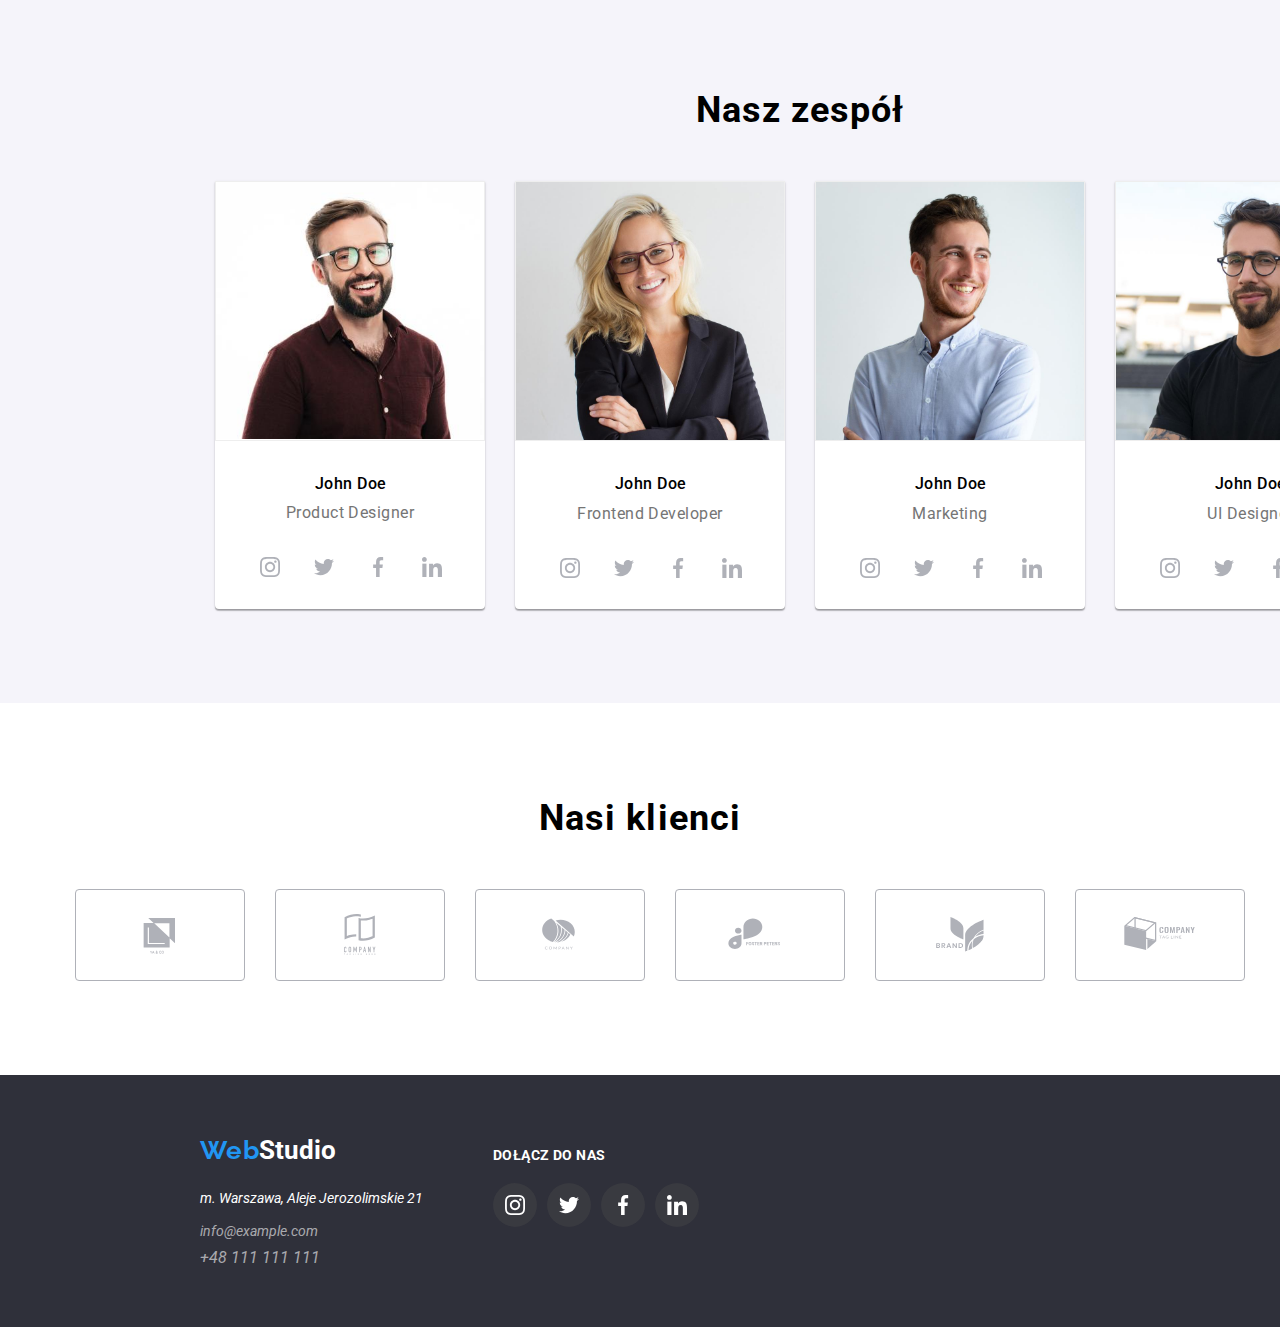
==== commit a3be97a7: "monday-finished" ====
--- a/index.html
+++ b/index.html
@@ -35,7 +35,9 @@
           </div>
           <nav>
             <menu>
-              <li><a href="./index.html" class="menu-index">Agencja</a></li>
+              <li><a href="./index.html" class="menu-index">Agencja</a>
+              <div class="underscore"></div>
+              </li>
               <li>
                 <a href="./portfolio.html" class="menu-index-two">Portfolio</a>
               </li>
--- a/css/styles.css
+++ b/css/styles.css
@@ -249,6 +249,35 @@
   color: var(--brand-blue);
   transition-duration: 250ms;
   transition-timing-function: cubic-bezier(0.4, 0, 0.2, 1);
+}
+.underscore {
+  position: relative;
+  top: 28px;
+}
+.underscore::after {
+  content: "";
+  position: absolute;
+  left: 0;
+  display: block;
+  width: 53px;
+  height: 4px;
+  background-color: var(--brand-blue);
+  border-radius: 2px;
+}
+.underscore-portfolio {
+  position: relative;
+  top: 28px;
+}
+
+.underscore-portfolio::after {
+  content: "";
+  position: absolute;
+  left: 0;
+  display: block;
+  width: 58px;
+  height: 4px;
+  background-color: var(--brand-blue);
+  border-radius: 2px;
 }
 .menu-index-two {
   font-weight: 500;
@@ -543,3 +572,32 @@
   margin-top: 27px;
   color: var(--background-color);
 }
+/*---------------portfolio-overlay-------------*/
+
+.overlay {
+  position: absolute;
+  top: 0;
+  left: 0;
+  width: 100%;
+  height: 100%;
+  background-color: rgba(33, 150, 243, 0.9);
+
+  transform: translatey(100%);
+  transition: transform 250ms cubic-bezier(0.4, 0, 0.2, 1);
+}
+
+.overlay-div {
+  position: relative;
+  overflow: hidden;
+}
+.technocrack-text {
+  font-size: 18px;
+  line-height: 1.55;
+  letter-spacing: 0.03em;
+  color: var(--background-color);
+  padding: 49px 45px 49px 24px;
+}
+.foto-list:hover .overlay,
+.foto-list:focus .overlay {
+  transform: translate(0);
+}
